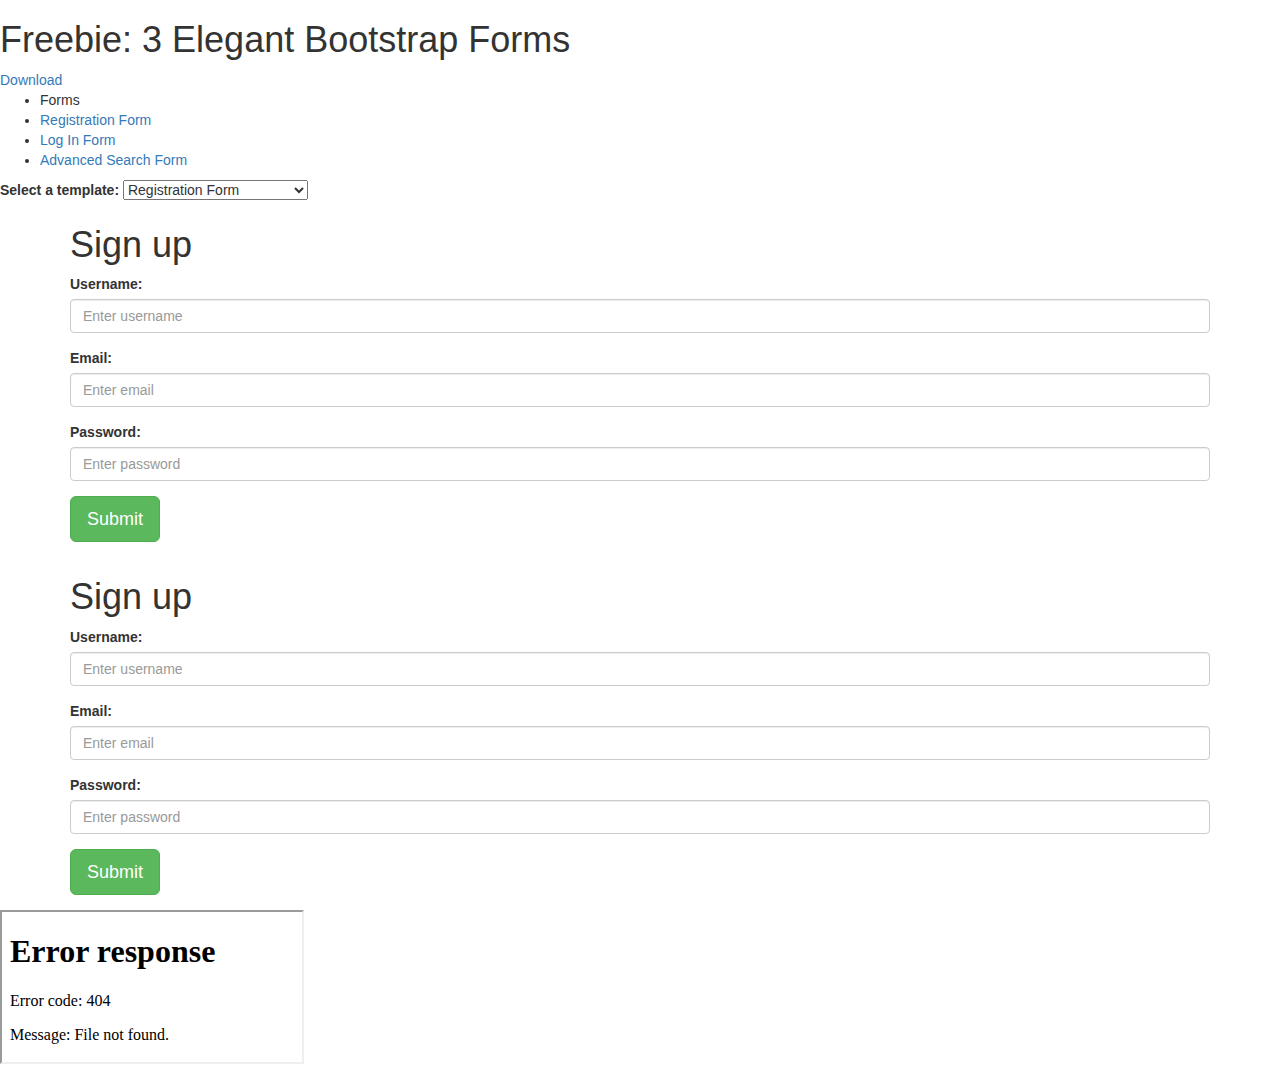
==== formulario/Registration-form/index.html @ ebe0ba2a "cuatro" ====
<!DOCTYPE html>
<html>

    <head>

        <meta charset="utf-8">
        <meta http-equiv="X-UA-Compatible" content="IE=edge">
        <meta name="viewport" content="width=device-width, initial-scale=1">
    
        <title>Freebie: 3 Elegant Bootstrap Forms</title>
    
        <link rel="stylesheet" href="demo/demo.css">
    
    </head>
    <body>


        <div class="navigation">
            <div class="header">
                <h1>Freebie: 3 Elegant Bootstrap Forms</h1>
                <a href="https://tutorialzine.com/2016/11/freebie-3-elegant-bootstrap-forms/">Download</a>
            </div>
        
            <div class="items">
                <ul>
                    <li class="category">Forms</li>
                    <li><a href="Registration-form" class="active">Registration Form</a></li>
                    <li><a href="Log-in-form">Log In Form</a></li>
                    <li><a href="Advanced-search-form">Advanced Search Form</a></li>
                </ul>
            </div>
        
            <label for="template-select">Select a template:</label>
            <select id="template-select">
                <optgroup label="Footers">
                    <option selected="" data-href="Registration-form">Registration Form</option>
                    <option data-href="Log-in-form">Log In Form</option>
                    <option data-href="Advanced-search-form">Advanced Search Form</option>
                </optgroup>
            </select>
        
        </div>

           <html><head>
    <meta name="viewport" content="width=device-width, initial-scale=1">
    <meta charset="utf-8">
    <title>Registration Form</title>
    <link rel="stylesheet" href="https://maxcdn.bootstrapcdn.com/bootstrap/3.3.7/css/bootstrap.min.css">
    <link rel="stylesheet" type="text/css" href="demo/demo.css">
</head>

<body>
    <div class="container" id="registration-form">
        <div class="image"></div>
        <div class="frm">
            <h1>Sign up</h1>
            <form>
                <div class="form-group">
                    <label for="username">Username:</label>
                    <input type="text" class="form-control" id="username" placeholder="Enter username">
                </div>
                <div class="form-group">
                    <label for="email">Email:</label>
                    <input type="email" class="form-control" id="email" placeholder="Enter email">
                </div>
                <div class="form-group">
                    <label for="pwd">Password:</label>
                    <input type="password" class="form-control" id="pwd" placeholder="Enter password">
                </div>
                <div class="form-group">
                    <button type="submit" class="btn btn-success btn-lg">Submit</button>
                </div>
            </form>
        </div>
    </div>


<html><head>
    <meta name="viewport" content="width=device-width, initial-scale=1">
    <meta charset="utf-8">
    <title>Registration Form</title>
    <link rel="stylesheet" href="https://maxcdn.bootstrapcdn.com/bootstrap/3.3.7/css/bootstrap.min.css">
    <link rel="stylesheet" type="text/css" href="styles.css">
</head>


<html><head>
    <meta name="viewport" content="width=device-width, initial-scale=1">
    <meta charset="utf-8">
    <title>Registration Form</title>
    <link rel="stylesheet" href="https://maxcdn.bootstrapcdn.com/bootstrap/3.3.7/css/bootstrap.min.css">
    <link rel="stylesheet" type="text/css" href="styles.css">
</head>

<body>
    <div class="container" id="registration-form">
        <div class="image"></div>
        <div class="frm">
            <h1>Sign up</h1>
            <form>
                <div class="form-group">
                    <label for="username">Username:</label>
                    <input type="text" class="form-control" id="username" placeholder="Enter username">
                </div>
                <div class="form-group">
                    <label for="email">Email:</label>
                    <input type="email" class="form-control" id="email" placeholder="Enter email">
                </div>
                <div class="form-group">
                    <label for="pwd">Password:</label>
                    <input type="password" class="form-control" id="pwd" placeholder="Enter password">
                </div>
                <div class="form-group">
                    <button type="submit" class="btn btn-success btn-lg">Submit</button>
                </div>
            </form>
        </div>
    </div>



</body></html>

</body></html>
</body></html>
        <div class="main-content">
           <iframe sandbox="allow-same-origin allow-scripts" src="Registration-form/index.html"></iframe>
        </div>
        
        <script src="https://ajax.googleapis.com/ajax/libs/jquery/2.1.1/jquery.min.js"></script>
        <script src="demo/demo.js"></script>
        <script src="https://cdn.tutorialzine.com/misc/enhance/v2.js" async=""></script>
        
        
        
        
        </body>
</html>
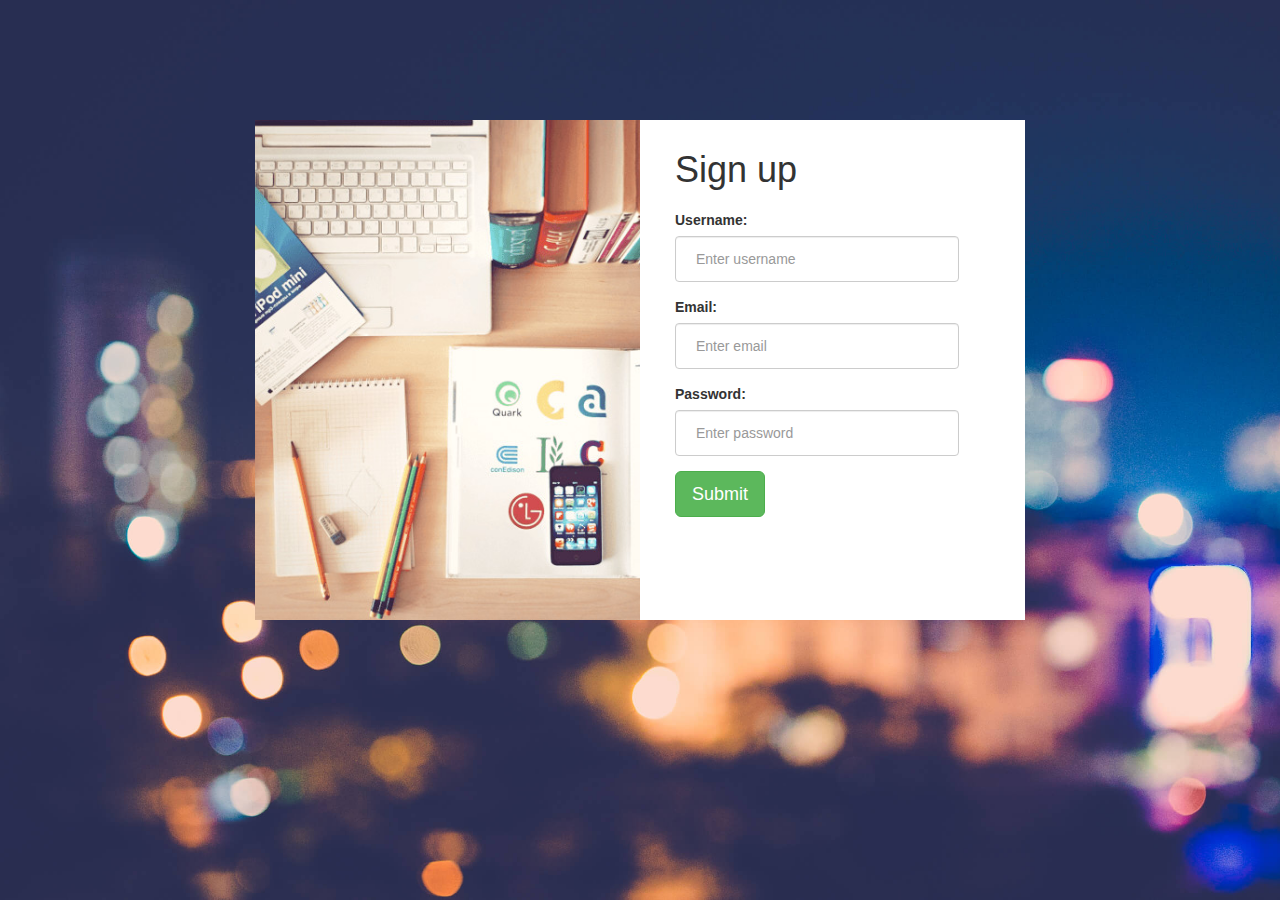
==== commit 79c259dd: "formulario hecho" ====
--- a/formulario/Registration-form/index.html
+++ b/formulario/Registration-form/index.html
@@ -1,98 +1,21 @@
-<!DOCTYPE html>
-<html>
-
-    <head>
-
-        <meta charset="utf-8">
-        <meta http-equiv="X-UA-Compatible" content="IE=edge">
-        <meta name="viewport" content="width=device-width, initial-scale=1">
-    
-        <title>Freebie: 3 Elegant Bootstrap Forms</title>
-    
-        <link rel="stylesheet" href="demo/demo.css">
-    
-    </head>
-    <body>
 
 
-        <div class="navigation">
-            <div class="header">
-                <h1>Freebie: 3 Elegant Bootstrap Forms</h1>
-                <a href="https://tutorialzine.com/2016/11/freebie-3-elegant-bootstrap-forms/">Download</a>
-            </div>
-        
-            <div class="items">
-                <ul>
-                    <li class="category">Forms</li>
-                    <li><a href="Registration-form" class="active">Registration Form</a></li>
-                    <li><a href="Log-in-form">Log In Form</a></li>
-                    <li><a href="Advanced-search-form">Advanced Search Form</a></li>
-                </ul>
-            </div>
-        
-            <label for="template-select">Select a template:</label>
-            <select id="template-select">
-                <optgroup label="Footers">
-                    <option selected="" data-href="Registration-form">Registration Form</option>
-                    <option data-href="Log-in-form">Log In Form</option>
-                    <option data-href="Advanced-search-form">Advanced Search Form</option>
-                </optgroup>
-            </select>
-        
-        </div>
+<html>
+    <head>
+<link rel="stylesheet" href="demo/demo.css">
 
-           <html><head>
     <meta name="viewport" content="width=device-width, initial-scale=1">
     <meta charset="utf-8">
     <title>Registration Form</title>
     <link rel="stylesheet" href="https://maxcdn.bootstrapcdn.com/bootstrap/3.3.7/css/bootstrap.min.css">
     <link rel="stylesheet" type="text/css" href="demo/demo.css">
-</head>
-
-<body>
-    <div class="container" id="registration-form">
-        <div class="image"></div>
-        <div class="frm">
-            <h1>Sign up</h1>
-            <form>
-                <div class="form-group">
-                    <label for="username">Username:</label>
-                    <input type="text" class="form-control" id="username" placeholder="Enter username">
-                </div>
-                <div class="form-group">
-                    <label for="email">Email:</label>
-                    <input type="email" class="form-control" id="email" placeholder="Enter email">
-                </div>
-                <div class="form-group">
-                    <label for="pwd">Password:</label>
-                    <input type="password" class="form-control" id="pwd" placeholder="Enter password">
-                </div>
-                <div class="form-group">
-                    <button type="submit" class="btn btn-success btn-lg">Submit</button>
-                </div>
-            </form>
-        </div>
-    </div>
-
-
-<html><head>
-    <meta name="viewport" content="width=device-width, initial-scale=1">
-    <meta charset="utf-8">
-    <title>Registration Form</title>
-    <link rel="stylesheet" href="https://maxcdn.bootstrapcdn.com/bootstrap/3.3.7/css/bootstrap.min.css">
     <link rel="stylesheet" type="text/css" href="styles.css">
 </head>
 
 
-<html><head>
-    <meta name="viewport" content="width=device-width, initial-scale=1">
-    <meta charset="utf-8">
-    <title>Registration Form</title>
-    <link rel="stylesheet" href="https://maxcdn.bootstrapcdn.com/bootstrap/3.3.7/css/bootstrap.min.css">
-    <link rel="stylesheet" type="text/css" href="styles.css">
-</head>
 
-<body>
+
+</body>
     <div class="container" id="registration-form">
         <div class="image"></div>
         <div class="frm">
@@ -119,20 +42,5 @@
 
 
 
-</body></html>
-
-</body></html>
-</body></html>
-        <div class="main-content">
-           <iframe sandbox="allow-same-origin allow-scripts" src="Registration-form/index.html"></iframe>
-        </div>
-        
-        <script src="https://ajax.googleapis.com/ajax/libs/jquery/2.1.1/jquery.min.js"></script>
-        <script src="demo/demo.js"></script>
-        <script src="https://cdn.tutorialzine.com/misc/enhance/v2.js" async=""></script>
-        
-        
-        
-        
-        </body>
-</html>
+</body>
+<html>--- a/formulario/Registration-form/demo/demo.css
+++ b/formulario/Registration-form/demo/demo.css
@@ -0,0 +1,198 @@
+@import url('http://fonts.googleapis.com/css?family=Open+Sans:400,700');
+
+html{
+    background-color: #efefef;
+    background-image:"background.jpg" ;
+}
+
+body{
+    font:14px/1.5 Arial, Helvetica, sans-serif;
+    margin:0;
+    display: flex;
+    height: 100vh;
+    align-items: stretch;
+}
+
+.navigation {
+    background-color: #fff;
+    margin-top: 0;
+    text-align: center;
+    flex-basis: 300px;
+    display: flex;
+    flex-direction: column;
+}
+
+.navigation .header{
+    background-color: #316BA0;
+    padding: 30px 20px;
+}
+
+.navigation .header h1{
+    font: bold 22px/1.5 'Open Sans', sans-serif;
+    color: #fff;
+    margin: 0 0 20px;
+}
+
+.navigation .header a{
+    color:#fff;
+    text-decoration: none;
+    display: block;
+    padding: 13px 50px;
+    border-radius: 3px;
+    font: bold 14px/1 'Open Sans', sans-serif;
+    text-transform: uppercase;
+    background-color:#F05283;
+}
+
+
+.items{
+    overflow: auto;
+    padding: 30px 0 0;
+}
+
+.navigation ul{
+    list-style: none;
+    box-sizing: border-box;
+    padding: 0 20px 10px;
+}
+
+.navigation ul li.category{
+    width: 100%;
+    box-sizing: border-box;
+    color: #FFF;
+    background-color: #316BA0;
+    padding: 10px 16px;
+    margin-top: 8px;
+    line-height: 1;
+    cursor: default;
+}
+
+.navigation ul li a{
+    width: 100%;
+    box-sizing: border-box;
+    text-decoration: none;
+    color: #fff;
+    text-align: left;
+    background-color: #2a3846;
+    padding: 10px 16px;
+    opacity: 0.8;
+    margin-top: 4px;
+    display: block;
+    line-height: 1;
+    outline: none;
+
+    transition: 0.2s ease;
+}
+
+.navigation ul li a.active{
+    background-color: #E82E68;
+    pointer-events: none;
+}
+
+.navigation a:hover {
+    opacity: 1;
+}
+
+.navigation label{
+    font: normal 16px 'Open Sans', sans-serif;
+    margin-right: 10px;
+    display: none;
+    color: #0e2943;
+}
+
+.navigation select{
+    display: none;
+}
+
+@media (max-width: 650px) {
+
+    body{
+        flex-direction: column;
+    }
+
+    .navigation{
+        flex-basis: auto;
+        border-bottom: 1px solid #b9bec2;
+    }
+
+    .navigation .header{
+        padding: 20px 20px;
+    }
+
+    .navigation .header h1{
+        float: left;
+        font: bold 18px/1.5 'Open Sans', sans-serif;
+        margin: 5px 0 0;
+    }
+
+    .navigation .header a{
+        float: right;
+        padding: 13px 25px;
+    }
+
+    .navigation .items{
+        display: none;
+    }
+
+    .navigation label{
+        display: inline;
+        margin-top: 12px;
+    }
+
+    .navigation select{
+        display: block;
+        width: 80%;
+        margin: 12px auto;
+    }
+
+}
+
+@media (max-width: 500px) {
+    .navigation .header h1{
+        float: none;
+        margin: 0 0 10px;
+    }
+
+    .navigation .header a{
+        float: none;
+        padding: 13px 25px;
+    }
+}
+
+.main-content{
+    overflow: auto;
+    position: relative;
+    flex-grow:1;
+}
+
+.main-content iframe{
+    position: absolute;
+    left:0;
+    top:0;
+    border:none;
+    width: 100%;
+    height: 100%;
+}
+
+
+/* -- Demo ads -- */
+
+#bsaHolder {
+    margin-top: 25px;
+}
+
+@media (max-width: 1200px) {
+    #bsaHolder{ display:none;}
+}
+
+/* -- Link to Tutorialzine -- */
+
+.tz-link{
+    text-decoration: none;
+    color: #fff !important;
+    font: bold 36px Arial,Helvetica,sans-serif !important;
+}
+
+.tz-link span{
+    color: #da431c;
+}--- a/formulario/Registration-form/demo/demo.css
+++ b/formulario/Registration-form/demo/demo.css
@@ -0,0 +1,198 @@
+@import url('http://fonts.googleapis.com/css?family=Open+Sans:400,700');
+
+html{
+    background-color: #efefef;
+    background-image:"background.jpg" ;
+}
+
+body{
+    font:14px/1.5 Arial, Helvetica, sans-serif;
+    margin:0;
+    display: flex;
+    height: 100vh;
+    align-items: stretch;
+}
+
+.navigation {
+    background-color: #fff;
+    margin-top: 0;
+    text-align: center;
+    flex-basis: 300px;
+    display: flex;
+    flex-direction: column;
+}
+
+.navigation .header{
+    background-color: #316BA0;
+    padding: 30px 20px;
+}
+
+.navigation .header h1{
+    font: bold 22px/1.5 'Open Sans', sans-serif;
+    color: #fff;
+    margin: 0 0 20px;
+}
+
+.navigation .header a{
+    color:#fff;
+    text-decoration: none;
+    display: block;
+    padding: 13px 50px;
+    border-radius: 3px;
+    font: bold 14px/1 'Open Sans', sans-serif;
+    text-transform: uppercase;
+    background-color:#F05283;
+}
+
+
+.items{
+    overflow: auto;
+    padding: 30px 0 0;
+}
+
+.navigation ul{
+    list-style: none;
+    box-sizing: border-box;
+    padding: 0 20px 10px;
+}
+
+.navigation ul li.category{
+    width: 100%;
+    box-sizing: border-box;
+    color: #FFF;
+    background-color: #316BA0;
+    padding: 10px 16px;
+    margin-top: 8px;
+    line-height: 1;
+    cursor: default;
+}
+
+.navigation ul li a{
+    width: 100%;
+    box-sizing: border-box;
+    text-decoration: none;
+    color: #fff;
+    text-align: left;
+    background-color: #2a3846;
+    padding: 10px 16px;
+    opacity: 0.8;
+    margin-top: 4px;
+    display: block;
+    line-height: 1;
+    outline: none;
+
+    transition: 0.2s ease;
+}
+
+.navigation ul li a.active{
+    background-color: #E82E68;
+    pointer-events: none;
+}
+
+.navigation a:hover {
+    opacity: 1;
+}
+
+.navigation label{
+    font: normal 16px 'Open Sans', sans-serif;
+    margin-right: 10px;
+    display: none;
+    color: #0e2943;
+}
+
+.navigation select{
+    display: none;
+}
+
+@media (max-width: 650px) {
+
+    body{
+        flex-direction: column;
+    }
+
+    .navigation{
+        flex-basis: auto;
+        border-bottom: 1px solid #b9bec2;
+    }
+
+    .navigation .header{
+        padding: 20px 20px;
+    }
+
+    .navigation .header h1{
+        float: left;
+        font: bold 18px/1.5 'Open Sans', sans-serif;
+        margin: 5px 0 0;
+    }
+
+    .navigation .header a{
+        float: right;
+        padding: 13px 25px;
+    }
+
+    .navigation .items{
+        display: none;
+    }
+
+    .navigation label{
+        display: inline;
+        margin-top: 12px;
+    }
+
+    .navigation select{
+        display: block;
+        width: 80%;
+        margin: 12px auto;
+    }
+
+}
+
+@media (max-width: 500px) {
+    .navigation .header h1{
+        float: none;
+        margin: 0 0 10px;
+    }
+
+    .navigation .header a{
+        float: none;
+        padding: 13px 25px;
+    }
+}
+
+.main-content{
+    overflow: auto;
+    position: relative;
+    flex-grow:1;
+}
+
+.main-content iframe{
+    position: absolute;
+    left:0;
+    top:0;
+    border:none;
+    width: 100%;
+    height: 100%;
+}
+
+
+/* -- Demo ads -- */
+
+#bsaHolder {
+    margin-top: 25px;
+}
+
+@media (max-width: 1200px) {
+    #bsaHolder{ display:none;}
+}
+
+/* -- Link to Tutorialzine -- */
+
+.tz-link{
+    text-decoration: none;
+    color: #fff !important;
+    font: bold 36px Arial,Helvetica,sans-serif !important;
+}
+
+.tz-link span{
+    color: #da431c;
+}--- a/formulario/Registration-form/styles.css
+++ b/formulario/Registration-form/styles.css
@@ -0,0 +1,78 @@
+html{
+    background: url("background.jpg") no-repeat;
+	background-size: cover;
+    min-height: 100%;
+}
+
+body{
+	background-color: transparent;
+}
+
+#registration-form{
+	max-width: 800px;
+	margin: 120px auto;
+}
+
+#registration-form .image{
+	float:left;
+	background-image: url("desk.jpg");
+	height: 500px;
+	width: 50%;
+	background-size: cover;
+	background-position: 25%;
+}
+
+#registration-form .frm{
+	float:right;
+	height: 500px;
+    width: 50%;
+    min-width: 250px;
+    padding: 0 35px;
+    background-size: 100% 100%;
+    background-color: white;
+}
+
+#registration-form h1{
+	margin-top: 30px;
+	margin-bottom: 20px;
+}
+
+#registration-form .form-control{
+	width: 90%;
+	padding: 12px 20px;
+	height: auto;
+}
+
+@media screen and (max-width: 700px){
+	#registration-form .image{
+		width: 30%;
+	    background-position: 60%;
+	}
+
+	#registration-form .frm{
+		width: 70%;
+	}
+
+	#registration-form .form-control{
+		width: 100%;
+	}
+}
+
+@media screen and (max-width: 500px){
+	#registration-form .image{
+		display: none;
+	}
+
+	#registration-form .frm{
+		width: 100%;
+	}
+
+	#registration-form h1{
+		text-align: center;
+	}
+
+	#registration-form .btn{
+		width: 100%;
+		margin-top: 20px;
+	}
+}